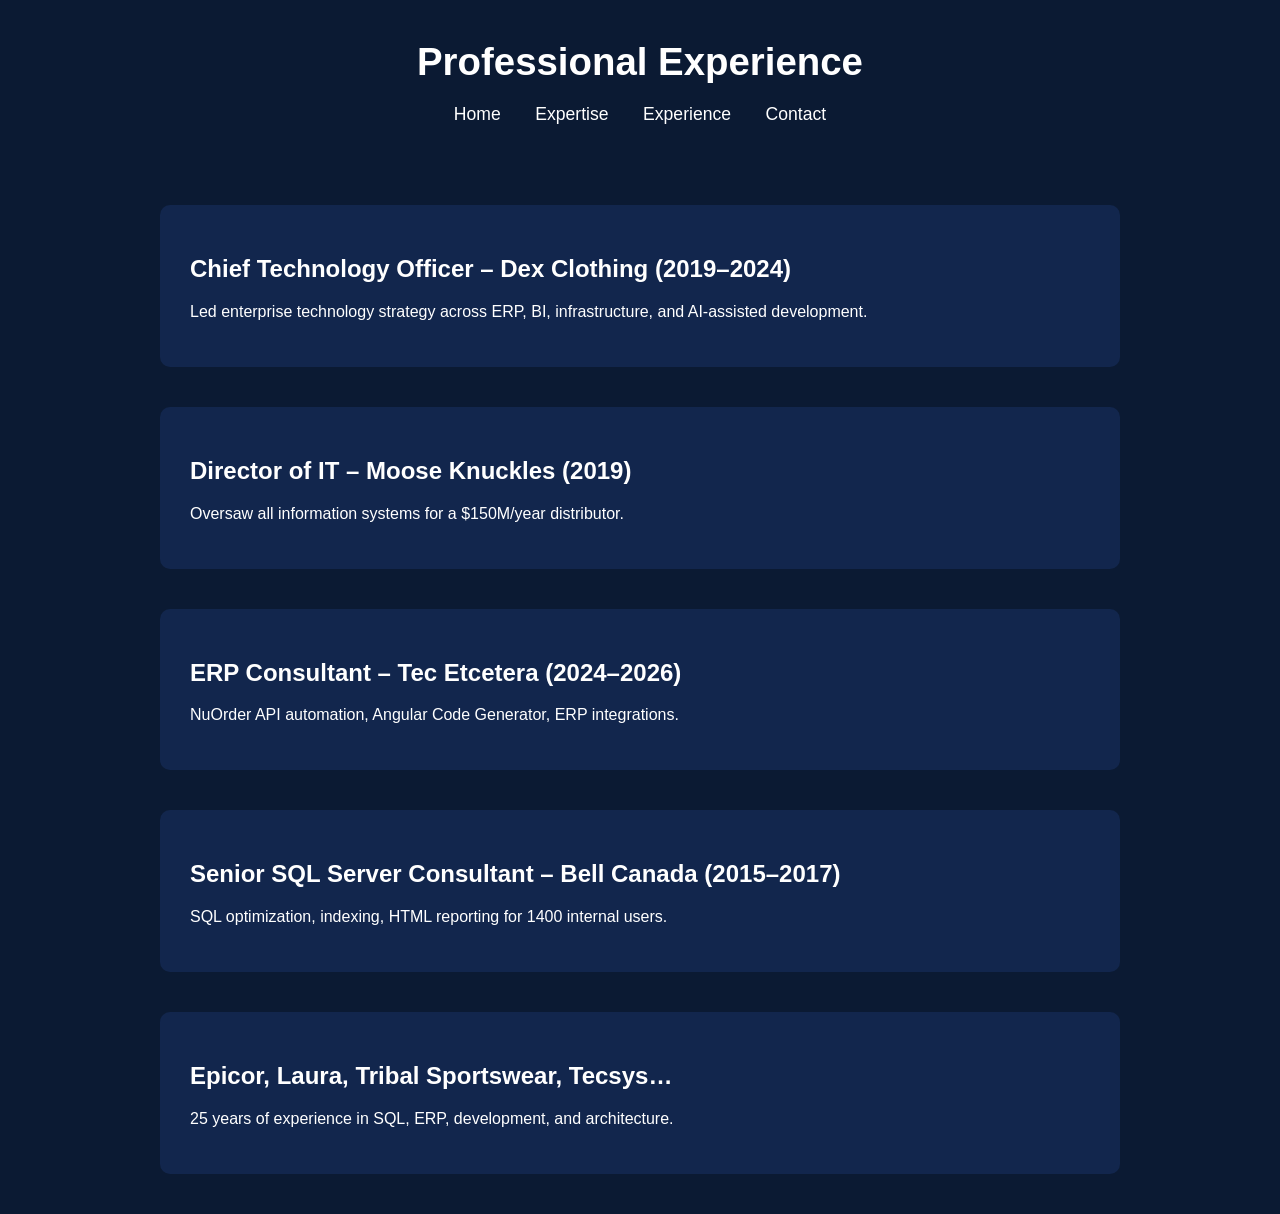
==== experience-en.html @ fb2dedbb "Initial commit" ====
﻿<!DOCTYPE html>
<html lang="en">
<head>
    <meta charset="UTF-8">
    <title>Experience – Tec Etcetera</title>
    <link rel="stylesheet" href="css/style.css">
</head>

<body>

    <header>
        <h1>Professional Experience</h1>
        <nav>
            <a href="index-en.html">Home</a>
            <a href="expertise-en.html">Expertise</a>
            <a href="experience-en.html">Experience</a>
            <a href="contact-en.html">Contact</a>
        </nav>
    </header>

    <div class="section">
        <h2>Chief Technology Officer – Dex Clothing (2019–2024)</h2>
        <p>Led enterprise technology strategy across ERP, BI, infrastructure, and AI-assisted development.</p>
    </div>

    <div class="section">
        <h2>Director of IT – Moose Knuckles (2019)</h2>
        <p>Oversaw all information systems for a $150M/year distributor.</p>
    </div>

    <div class="section">
        <h2>ERP Consultant – Tec Etcetera (2024–2026)</h2>
        <p>NuOrder API automation, Angular Code Generator, ERP integrations.</p>
    </div>

    <div class="section">
        <h2>Senior SQL Server Consultant – Bell Canada (2015–2017)</h2>
        <p>SQL optimization, indexing, HTML reporting for 1400 internal users.</p>
    </div>

    <div class="section">
        <h2>Epicor, Laura, Tribal Sportswear, Tecsys…</h2>
        <p>25 years of experience in SQL, ERP, development, and architecture.</p>
    </div>

</body>
</html>
---- css/style.css ----
/*body {
    font-family: 'Montserrat', sans-serif;
    margin: 0;
    background: url('../images/background.jpg') no-repeat center center fixed;
    background-size: cover;
    color: #fff;
}*/

body {
    font-family: 'Montserrat', sans-serif;
    margin: 0;
    background: #0b1a33;
    color: #fff;
}

header {
    text-align: center;
    padding: 40px 20px;
}

    header img {
        width: 240px;
        margin-bottom: 20px;
    }

h1 {
    font-size: 2.4em;
    margin: 0;
}

nav {
    text-align: center;
    margin-top: 20px;
}

    nav a {
        color: #fff;
        margin: 0 15px;
        text-decoration: none;
        font-size: 1.1em;
    }

.section {
    max-width: 900px;
    margin: 40px auto;
    background: #12264d;
    padding: 30px;
    border-radius: 10px;
}

.services {
    display: flex;
    flex-wrap: wrap;
    gap: 20px;
}

.service {
    flex: 1;
    min-width: 250px;
    background: #1b335f;
    padding: 20px;
    border-radius: 8px;
}

footer {
    text-align: center;
    padding: 20px;
    opacity: 0.7;
}

.lang-menu {
    text-align: right;
    margin: 10px 20px 0 0;
    font-size: 1em;
}

    .lang-menu a {
        color: #fff;
        text-decoration: none;
        margin: 0 5px;
        opacity: 0.85;
    }

        .lang-menu a:hover {
            opacity: 1;
            text-decoration: underline;
        }
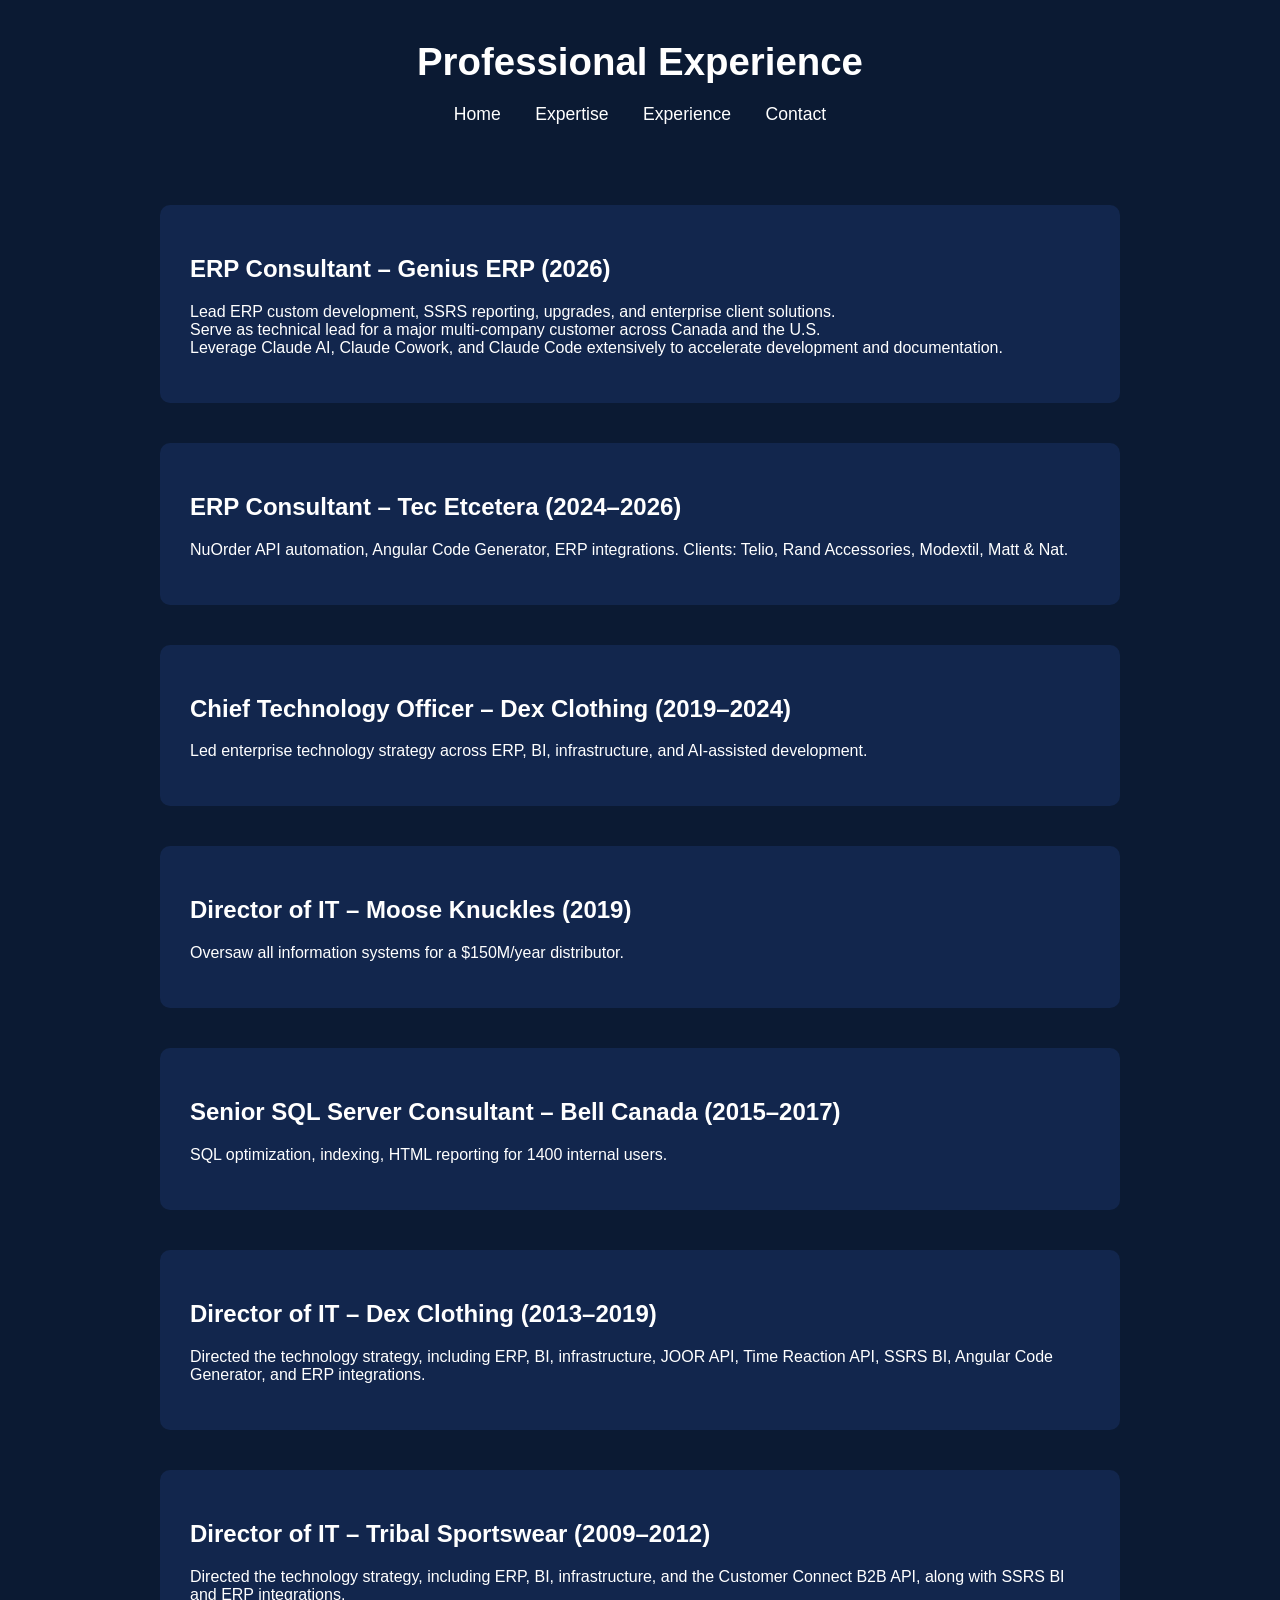
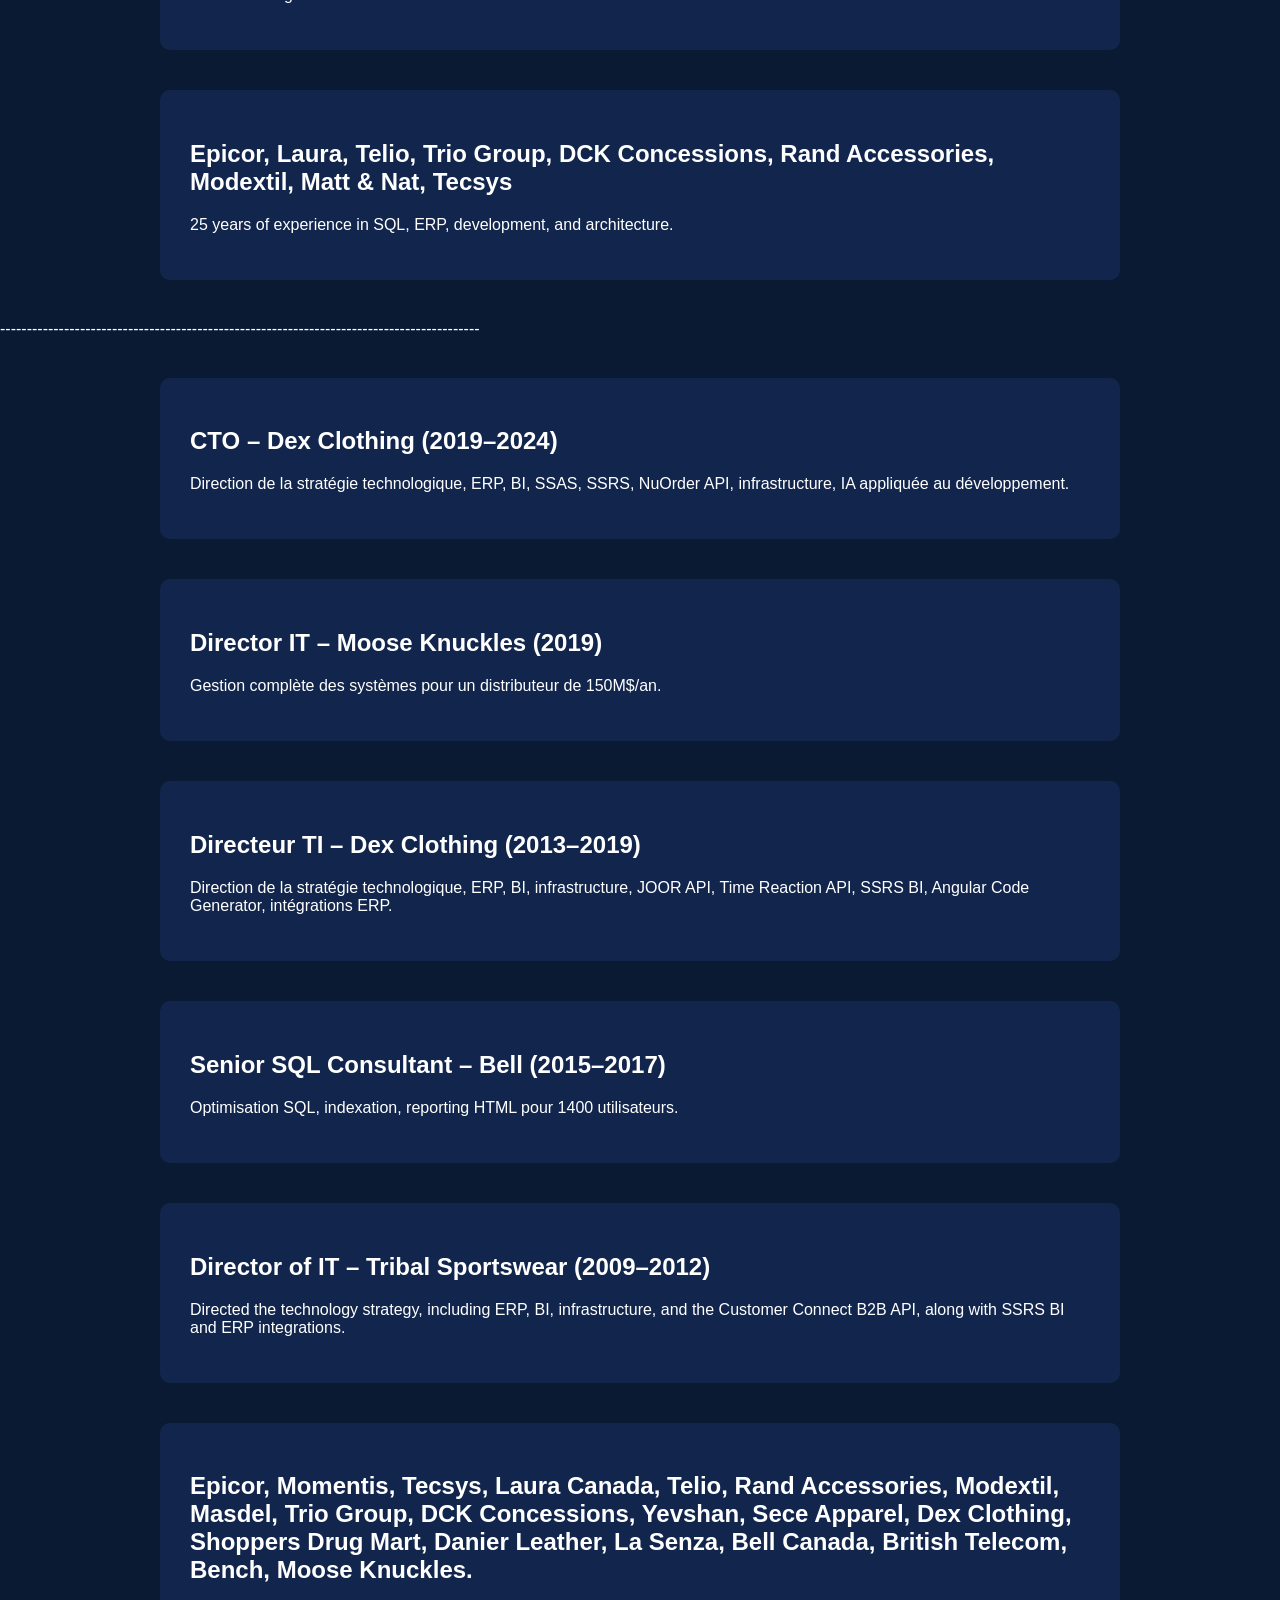
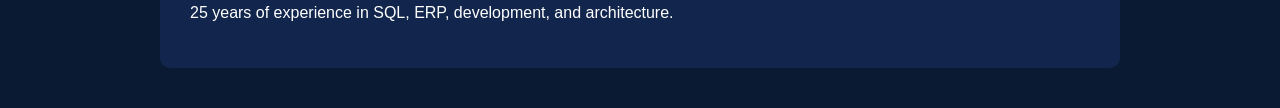
==== commit 7439643a: "Add files via upload" ====
--- a/experience-en.html
+++ b/experience-en.html
@@ -1,47 +1,97 @@
-﻿<!DOCTYPE html>
-<html lang="en">
-<head>
-    <meta charset="UTF-8">
-    <title>Experience – Tec Etcetera</title>
-    <link rel="stylesheet" href="css/style.css">
-</head>
-
-<body>
-
-    <header>
-        <h1>Professional Experience</h1>
-        <nav>
-            <a href="index-en.html">Home</a>
-            <a href="expertise-en.html">Expertise</a>
-            <a href="experience-en.html">Experience</a>
-            <a href="contact-en.html">Contact</a>
-        </nav>
-    </header>
-
-    <div class="section">
-        <h2>Chief Technology Officer – Dex Clothing (2019–2024)</h2>
-        <p>Led enterprise technology strategy across ERP, BI, infrastructure, and AI-assisted development.</p>
-    </div>
-
-    <div class="section">
-        <h2>Director of IT – Moose Knuckles (2019)</h2>
-        <p>Oversaw all information systems for a $150M/year distributor.</p>
-    </div>
-
-    <div class="section">
-        <h2>ERP Consultant – Tec Etcetera (2024–2026)</h2>
-        <p>NuOrder API automation, Angular Code Generator, ERP integrations.</p>
-    </div>
-
-    <div class="section">
-        <h2>Senior SQL Server Consultant – Bell Canada (2015–2017)</h2>
-        <p>SQL optimization, indexing, HTML reporting for 1400 internal users.</p>
-    </div>
-
-    <div class="section">
-        <h2>Epicor, Laura, Tribal Sportswear, Tecsys…</h2>
-        <p>25 years of experience in SQL, ERP, development, and architecture.</p>
-    </div>
-
-</body>
-</html>
+﻿<!DOCTYPE html>
+<html lang="en">
+<head>
+    <meta charset="UTF-8">
+    <title>Experience – Tec Etcetera</title>
+    <link rel="stylesheet" href="css/style.css">
+</head>
+
+<body>
+
+    <header>
+        <h1>Professional Experience</h1>
+        <nav>
+            <a href="index-en.html">Home</a>
+            <a href="expertise-en.html">Expertise</a>
+            <a href="experience-en.html">Experience</a>
+            <a href="contact-en.html">Contact</a>
+        </nav>
+    </header>
+
+    <div class="section">
+        <h2>ERP Consultant – Genius ERP (2026)</h2>
+        <p>Lead ERP custom development, SSRS reporting, upgrades, and enterprise client solutions.<br/>
+           Serve as technical lead for a major multi-company customer across Canada and the U.S.<br/>
+           Leverage Claude AI, Claude Cowork, and Claude Code extensively to accelerate development and documentation.</p>
+    </div>
+
+    <div class="section">
+        <h2>ERP Consultant – Tec Etcetera (2024–2026)</h2>
+        <p>NuOrder API automation, Angular Code Generator, ERP integrations. Clients: Telio, Rand Accessories, Modextil, Matt & Nat.</p>
+    </div>
+
+    <div class="section">
+        <h2>Chief Technology Officer – Dex Clothing (2019–2024)</h2>
+        <p>Led enterprise technology strategy across ERP, BI, infrastructure, and AI-assisted development.</p>
+    </div>
+
+    <div class="section">
+        <h2>Director of IT – Moose Knuckles (2019)</h2>
+        <p>Oversaw all information systems for a $150M/year distributor.</p>
+    </div>
+
+    <div class="section">
+        <h2>Senior SQL Server Consultant – Bell Canada (2015–2017)</h2>
+        <p>SQL optimization, indexing, HTML reporting for 1400 internal users.</p>
+    </div>
+
+    <div class="section">
+        <h2>Director of IT – Dex Clothing (2013–2019)</h2>
+        <p>Directed the technology strategy, including ERP, BI, infrastructure, JOOR API, Time Reaction API, SSRS BI, Angular Code Generator, and ERP integrations.</p>
+    </div>
+
+    <div class="section">
+        <h2>Director of IT – Tribal Sportswear (2009–2012)</h2>
+        <p>Directed the technology strategy, including ERP, BI, infrastructure, and the Customer Connect B2B API, along with SSRS BI and ERP integrations.</p>
+    </div>
+
+    <div class="section">
+        <h2>Epicor, Laura, Telio, Trio Group, DCK Concessions, Rand Accessories, Modextil, Matt & Nat, Tecsys</h2>
+        <p>25 years of experience in SQL, ERP, development, and architecture.</p>
+    </div>
+
+    ------------------------------------------------------------------------------------------
+
+    <div class="section">
+        <h2>CTO – Dex Clothing (2019–2024)</h2>
+        <p>Direction de la stratégie technologique, ERP, BI, SSAS, SSRS, NuOrder API, infrastructure, IA appliquée au développement.</p>
+    </div>
+
+    <div class="section">
+        <h2>Director IT – Moose Knuckles (2019)</h2>
+        <p>Gestion complète des systèmes pour un distributeur de 150M$/an.</p>
+    </div>
+
+    <div class="section">
+        <h2>Directeur TI – Dex Clothing (2013–2019)</h2>
+        <p>Direction de la stratégie technologique, ERP, BI, infrastructure, JOOR API, Time Reaction API, SSRS BI, Angular Code Generator, intégrations ERP.</p>
+    </div>
+
+    <div class="section">
+        <h2>Senior SQL Consultant – Bell (2015–2017)</h2>
+        <p>Optimisation SQL, indexation, reporting HTML pour 1400 utilisateurs.</p>
+    </div>
+
+    <div class="section">
+        <h2>Director of IT – Tribal Sportswear (2009–2012)</h2>
+        <p>Directed the technology strategy, including ERP, BI, infrastructure, and the Customer Connect B2B API, along with SSRS BI and ERP integrations.</p>
+    </div>
+
+    <div class="section">
+        <h2>Epicor, Momentis, Tecsys, Laura Canada, Telio, Rand Accessories, Modextil, Masdel, Trio Group, DCK Concessions, Yevshan, Sece Apparel, Dex Clothing, Shoppers Drug Mart, Danier Leather, La Senza, Bell Canada, British Telecom, Bench, Moose Knuckles.</h2>
+        <p>25 years of experience in SQL, ERP, development, and architecture.</p>
+    </div>
+
+
+</body>
+</html>
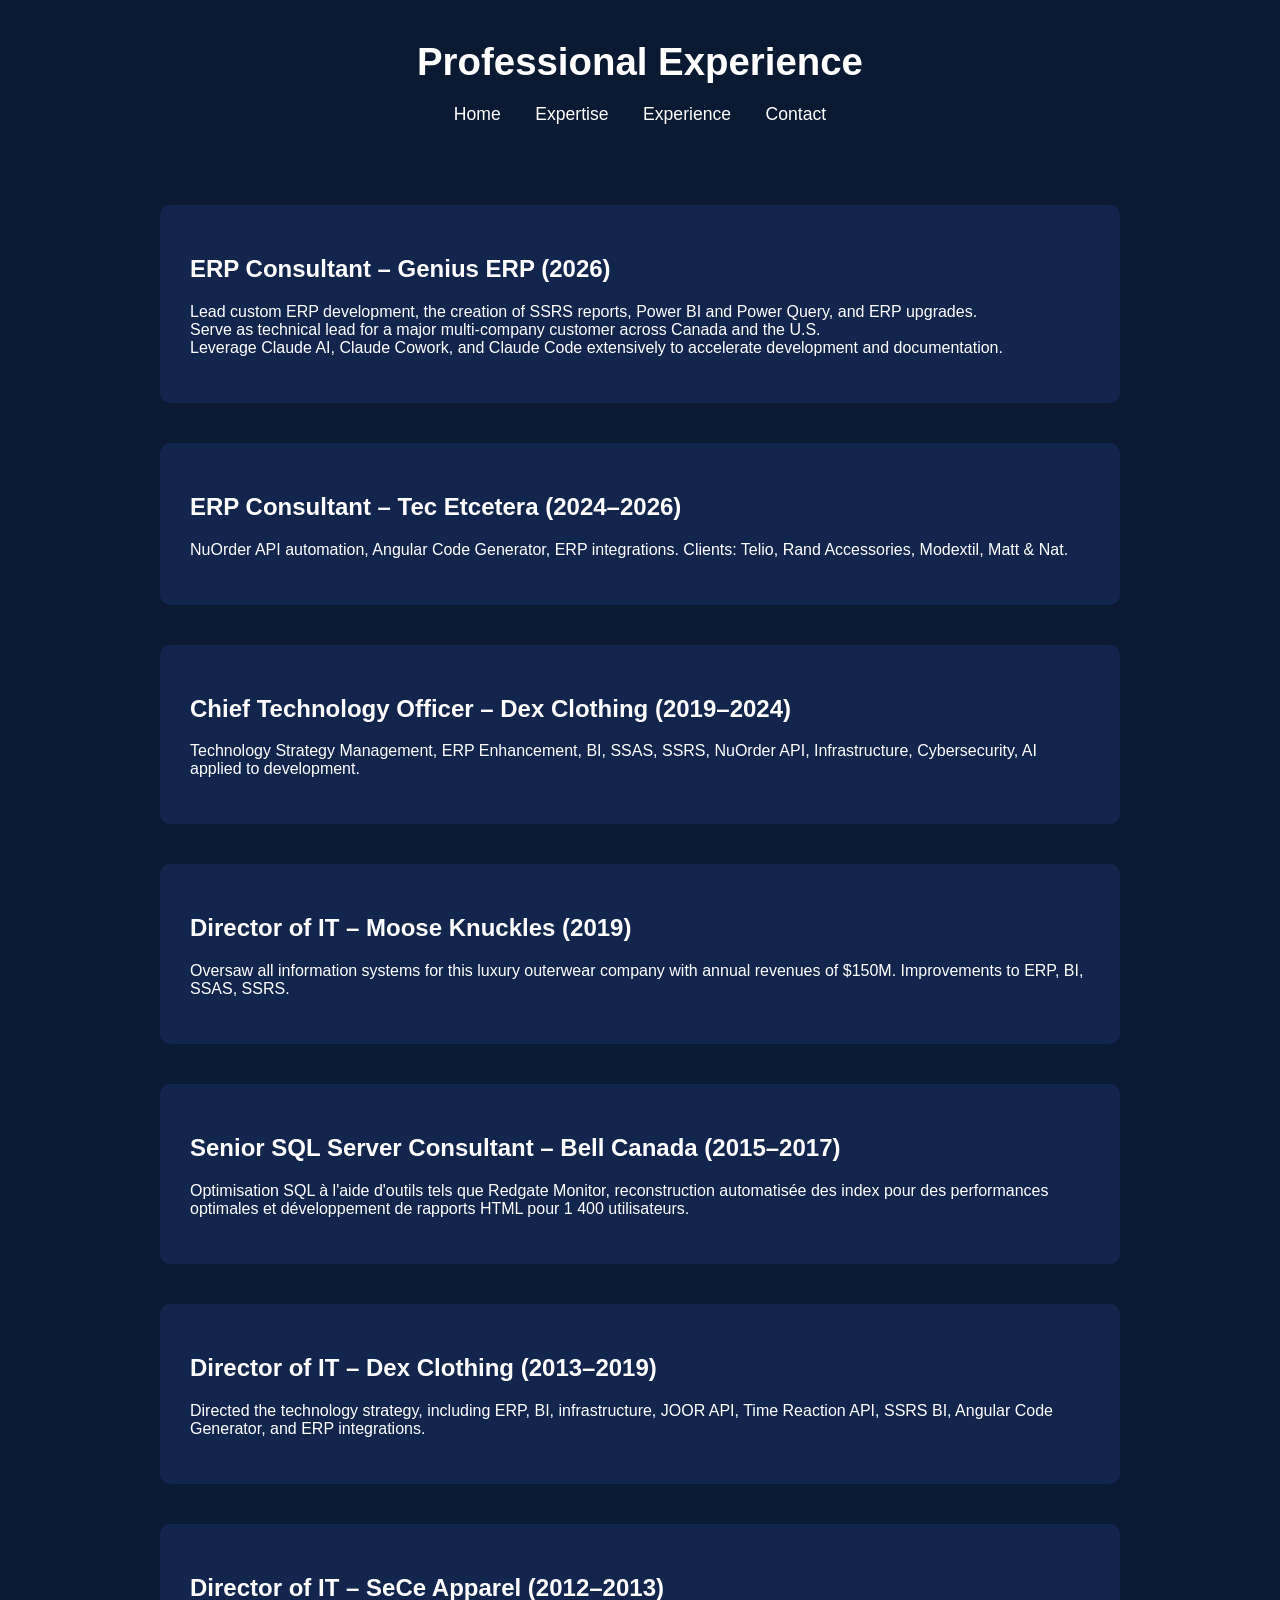
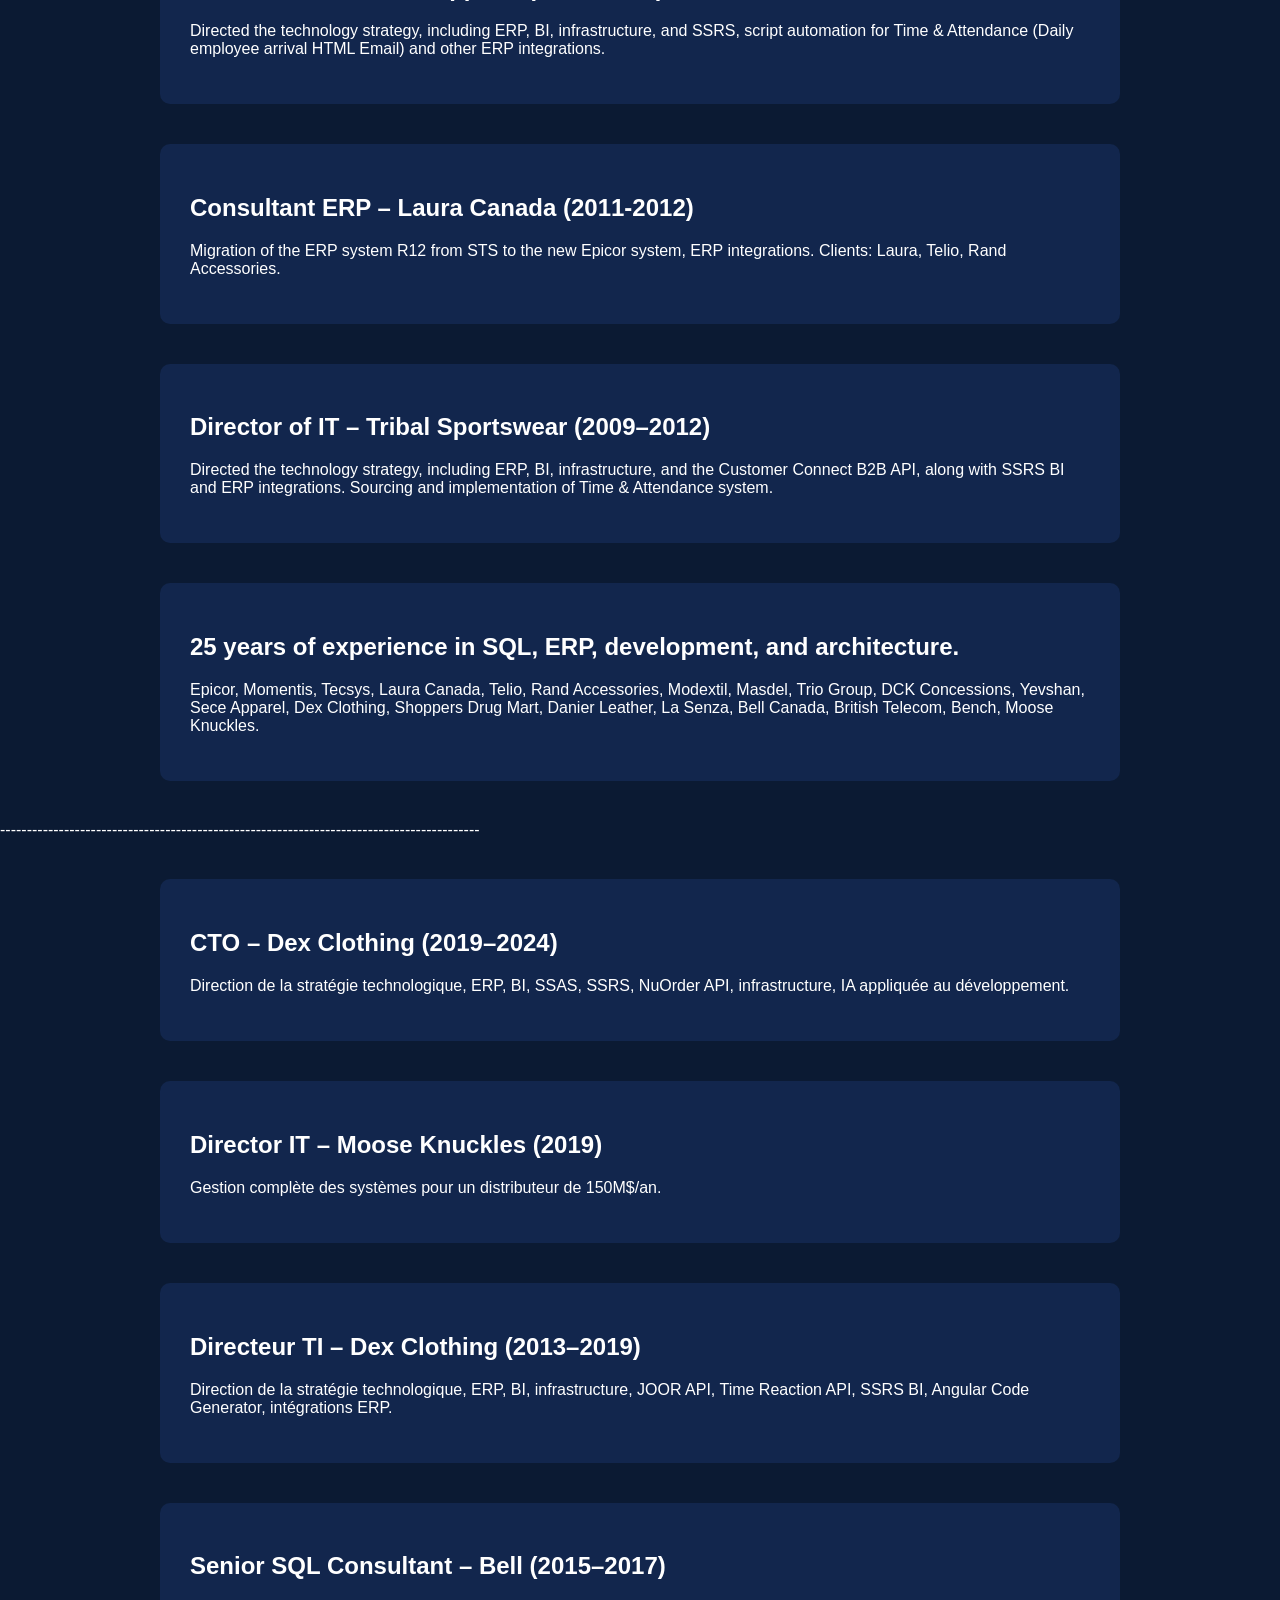
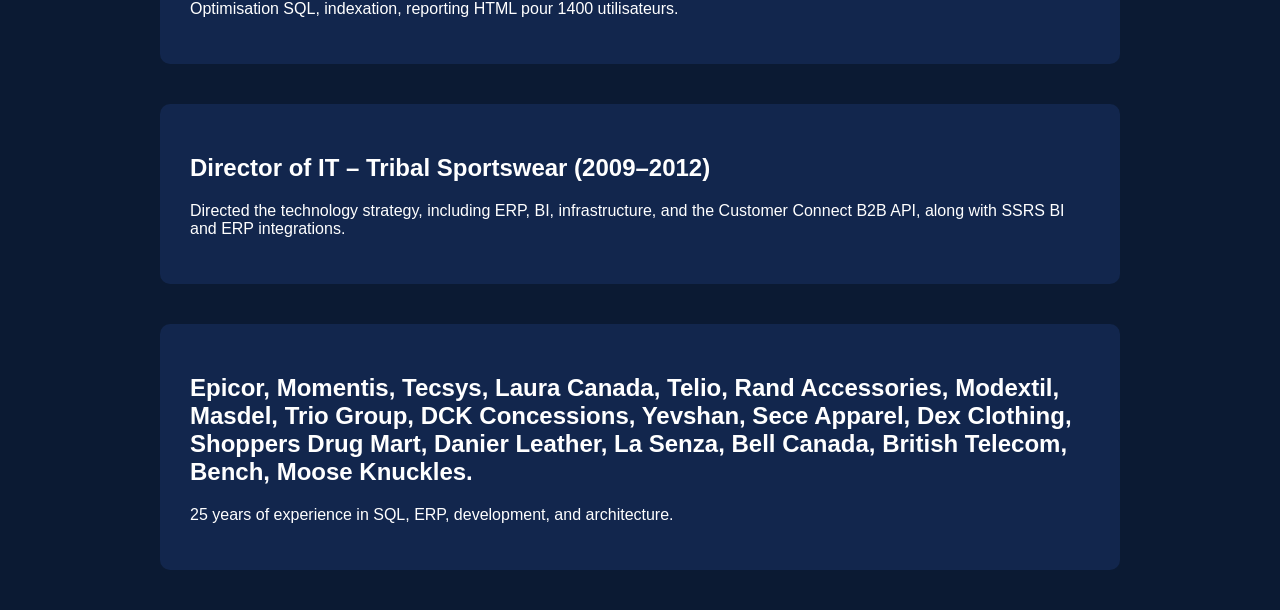
==== commit b5f3a0d0: "Add files via upload" ====
--- a/experience-en.html
+++ b/experience-en.html
@@ -20,7 +20,7 @@
 
     <div class="section">
         <h2>ERP Consultant – Genius ERP (2026)</h2>
-        <p>Lead ERP custom development, SSRS reporting, upgrades, and enterprise client solutions.<br/>
+        <p>Lead custom ERP development, the creation of SSRS reports, Power BI and Power Query, and ERP upgrades.<br/>
            Serve as technical lead for a major multi-company customer across Canada and the U.S.<br/>
            Leverage Claude AI, Claude Cowork, and Claude Code extensively to accelerate development and documentation.</p>
     </div>
@@ -32,17 +32,17 @@
 
     <div class="section">
         <h2>Chief Technology Officer – Dex Clothing (2019–2024)</h2>
-        <p>Led enterprise technology strategy across ERP, BI, infrastructure, and AI-assisted development.</p>
+        <p>Technology Strategy Management, ERP Enhancement, BI, SSAS, SSRS, NuOrder API, Infrastructure, Cybersecurity, AI applied to development.</p>
     </div>
 
     <div class="section">
         <h2>Director of IT – Moose Knuckles (2019)</h2>
-        <p>Oversaw all information systems for a $150M/year distributor.</p>
+        <p>Oversaw all information systems for this luxury outerwear company with annual revenues of $150M. Improvements to ERP, BI, SSAS, SSRS.</p>
     </div>
 
     <div class="section">
         <h2>Senior SQL Server Consultant – Bell Canada (2015–2017)</h2>
-        <p>SQL optimization, indexing, HTML reporting for 1400 internal users.</p>
+        <p>Optimisation SQL à l'aide d'outils tels que Redgate Monitor, reconstruction automatisée des index pour des performances optimales et développement de rapports HTML pour 1 400 utilisateurs.</p>
     </div>
 
     <div class="section">
@@ -51,13 +51,23 @@
     </div>
 
     <div class="section">
+        <h2>Director of IT – SeCe Apparel (2012–2013)</h2>
+        <p>Directed the technology strategy, including ERP, BI, infrastructure, and SSRS, script automation for Time & Attendance (Daily employee arrival HTML Email) and other ERP integrations.</p>
+    </div>
+    
+    <div class="section">
+        <h2>Consultant ERP – Laura Canada (2011-2012)</h2>
+        <p>Migration of the ERP system R12 from STS to the new Epicor system, ERP integrations. Clients: Laura, Telio, Rand Accessories.</p>
+    </div>
+    
+    <div class="section">
         <h2>Director of IT – Tribal Sportswear (2009–2012)</h2>
-        <p>Directed the technology strategy, including ERP, BI, infrastructure, and the Customer Connect B2B API, along with SSRS BI and ERP integrations.</p>
+        <p>Directed the technology strategy, including ERP, BI, infrastructure, and the Customer Connect B2B API, along with SSRS BI and ERP integrations.  Sourcing and implementation of Time & Attendance system.</p>
     </div>
 
     <div class="section">
-        <h2>Epicor, Laura, Telio, Trio Group, DCK Concessions, Rand Accessories, Modextil, Matt & Nat, Tecsys</h2>
-        <p>25 years of experience in SQL, ERP, development, and architecture.</p>
+        <h2>25 years of experience in SQL, ERP, development, and architecture.</h2>
+        <p>Epicor, Momentis, Tecsys, Laura Canada, Telio, Rand Accessories, Modextil, Masdel, Trio Group, DCK Concessions, Yevshan, Sece Apparel, Dex Clothing, Shoppers Drug Mart, Danier Leather, La Senza, Bell Canada, British Telecom, Bench, Moose Knuckles.</p>
     </div>
 
     ------------------------------------------------------------------------------------------
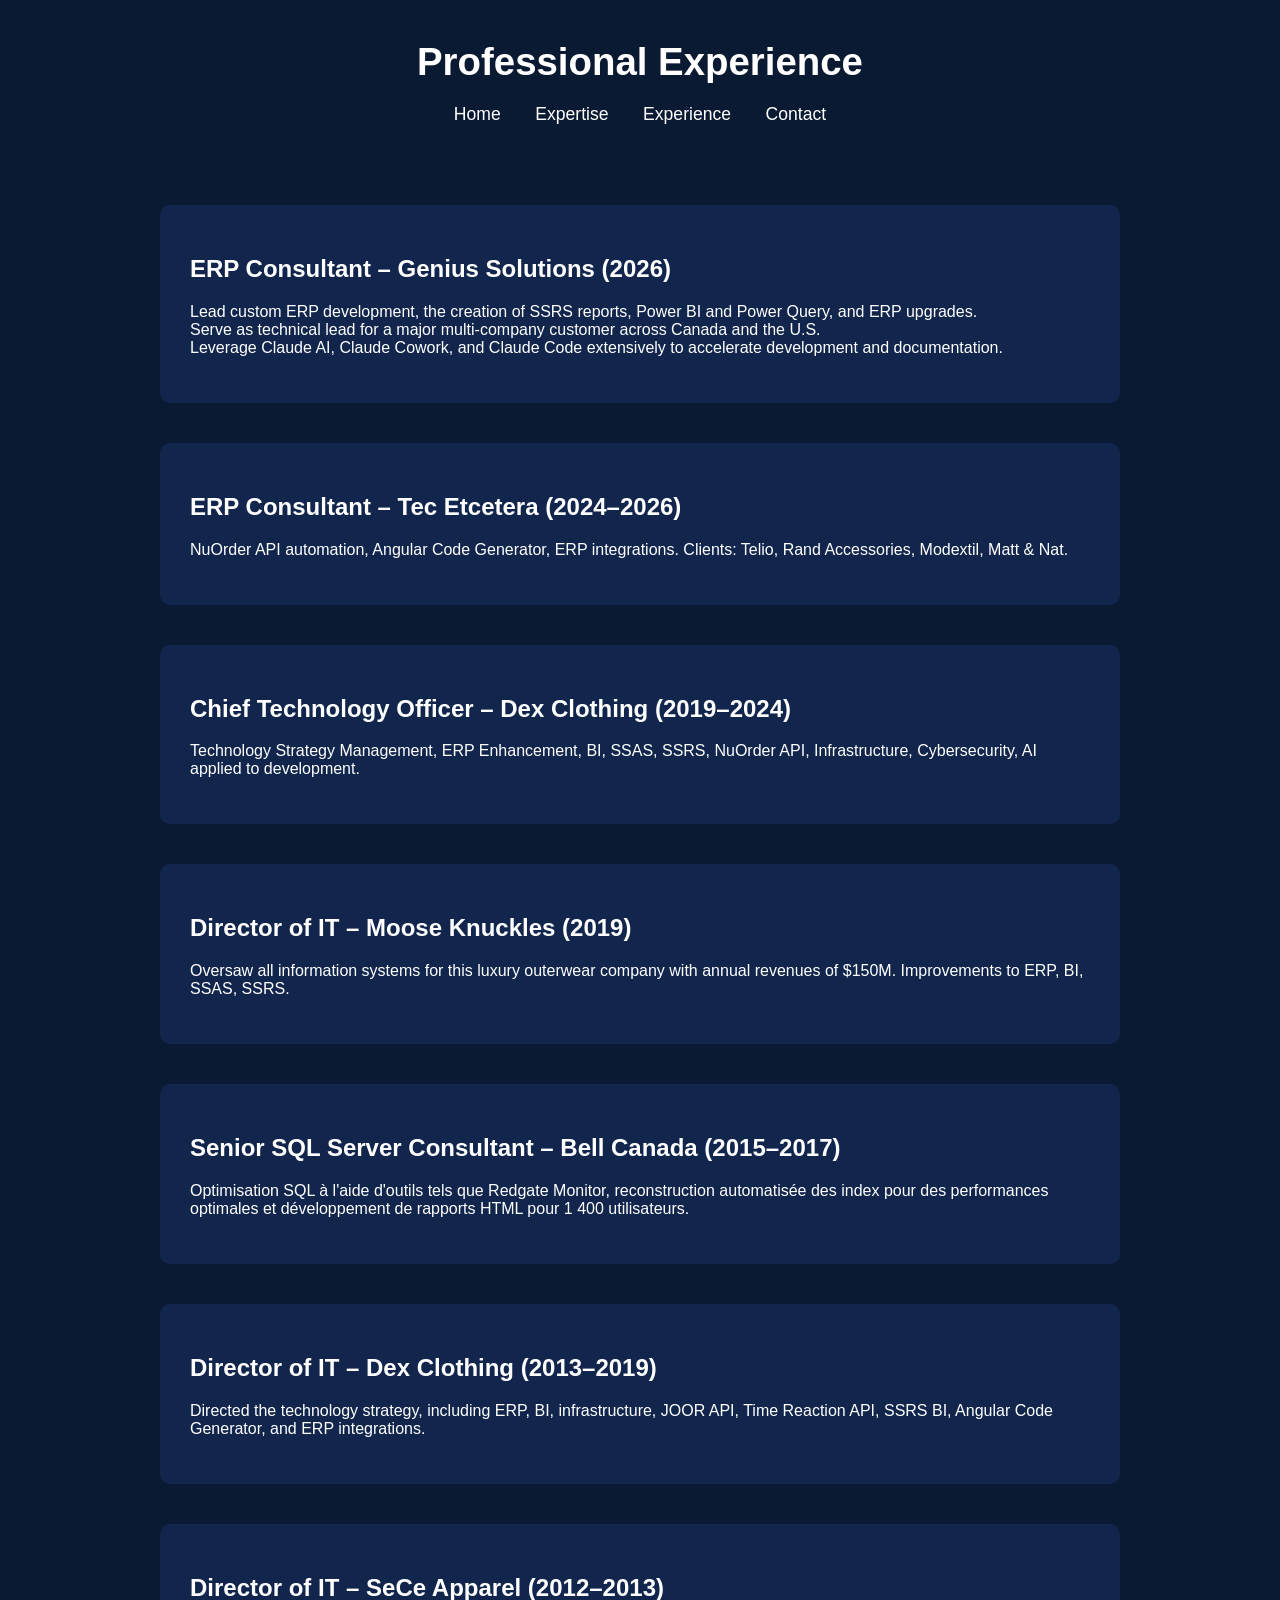
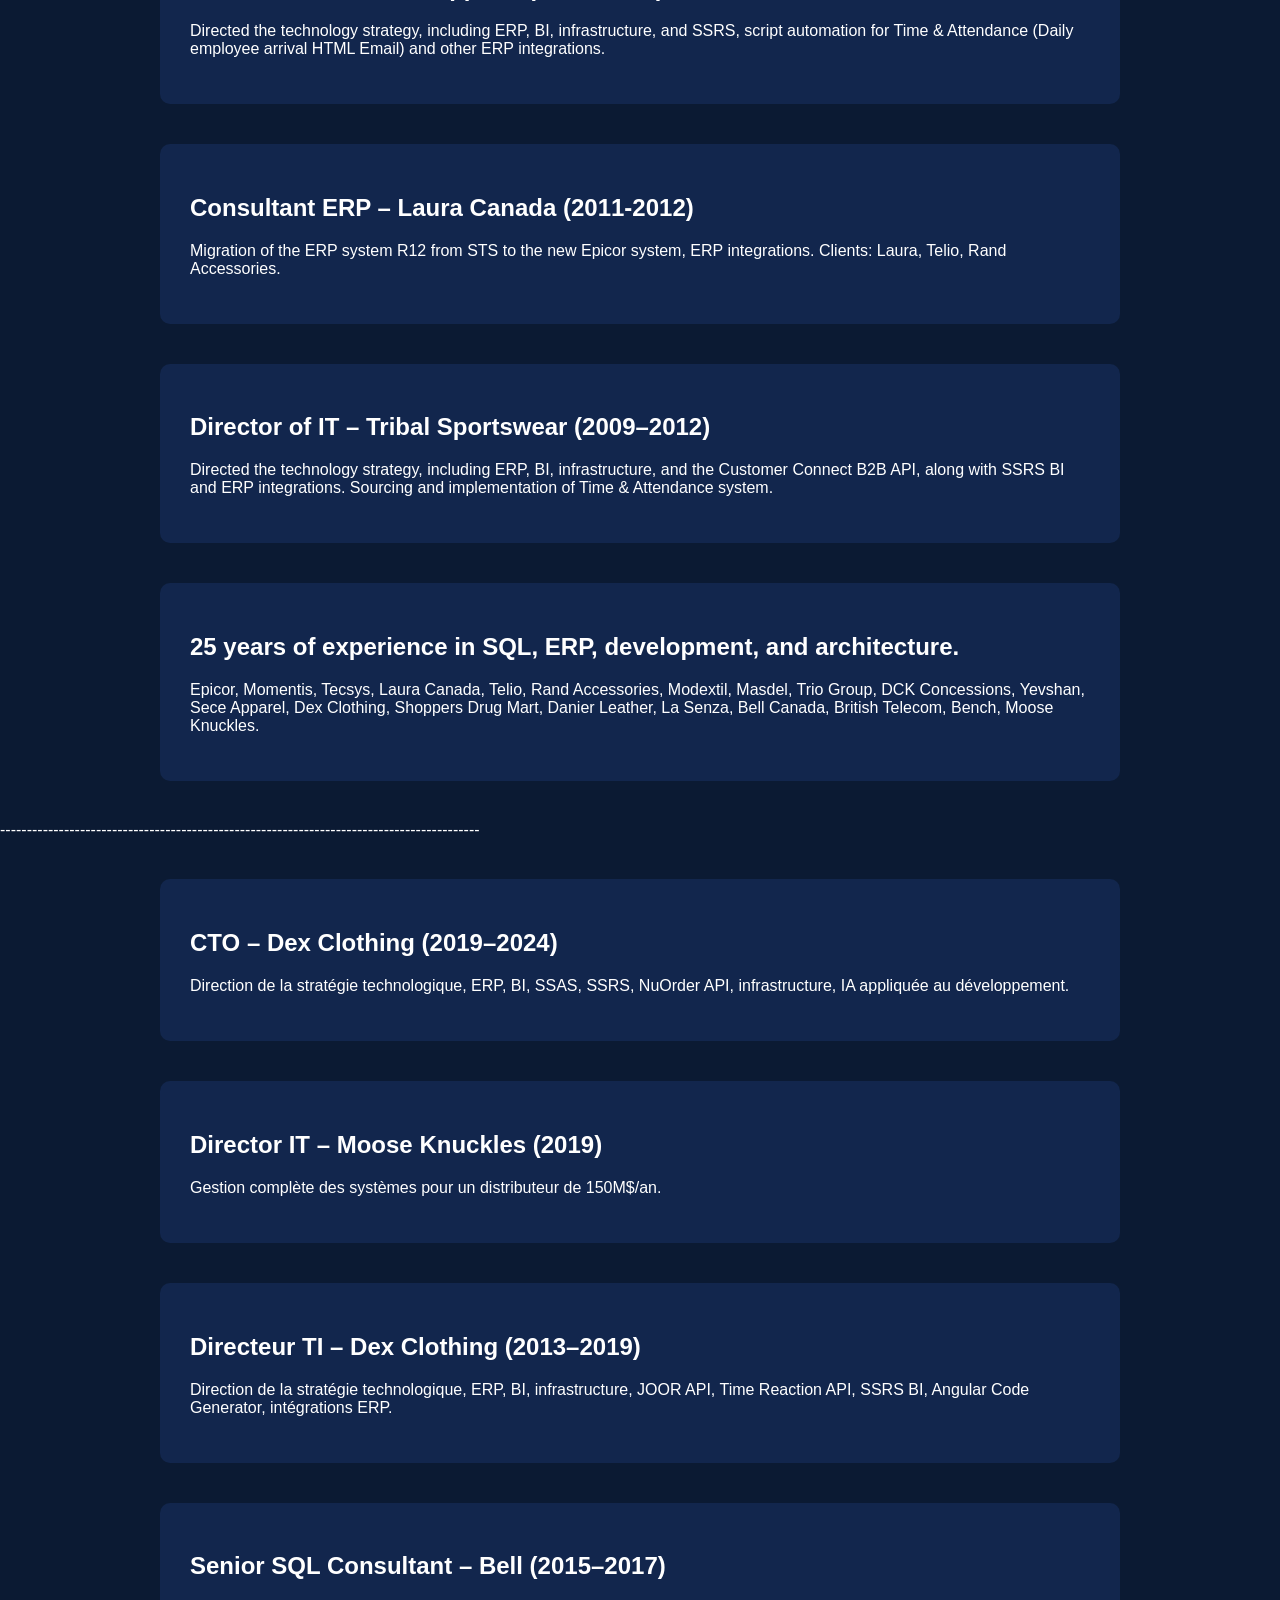
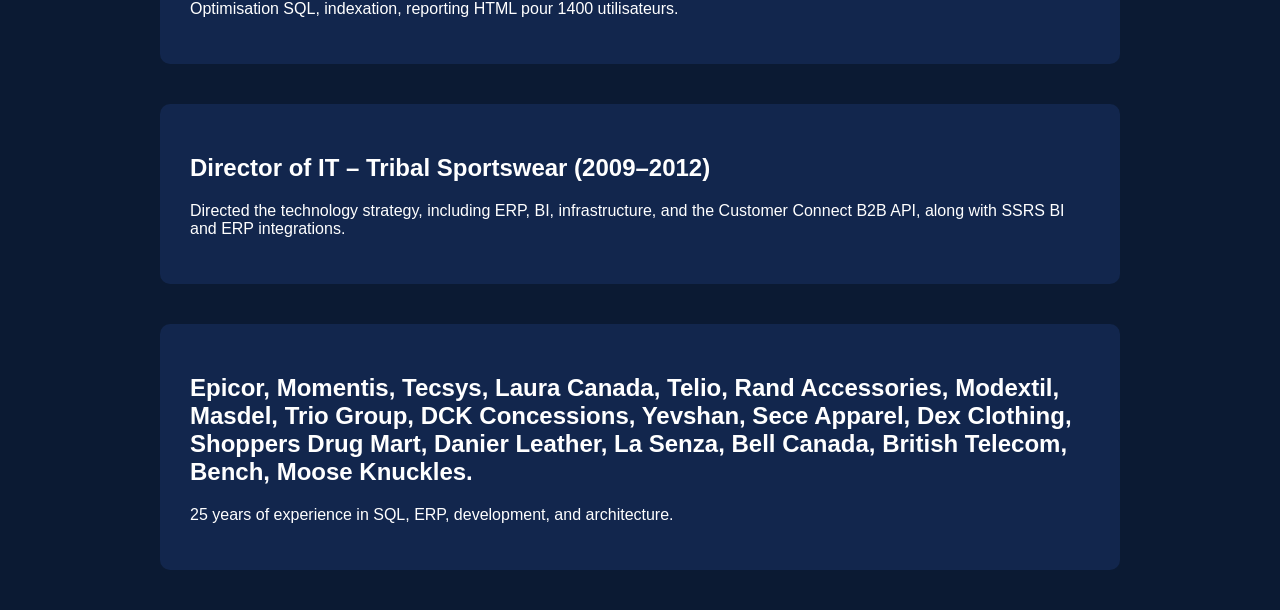
==== commit 32ac581d: "Add files via upload" ====
--- a/experience-en.html
+++ b/experience-en.html
@@ -19,7 +19,7 @@
     </header>
 
     <div class="section">
-        <h2>ERP Consultant – Genius ERP (2026)</h2>
+        <h2>ERP Consultant – Genius Solutions (2026)</h2>
         <p>Lead custom ERP development, the creation of SSRS reports, Power BI and Power Query, and ERP upgrades.<br/>
            Serve as technical lead for a major multi-company customer across Canada and the U.S.<br/>
            Leverage Claude AI, Claude Cowork, and Claude Code extensively to accelerate development and documentation.</p>
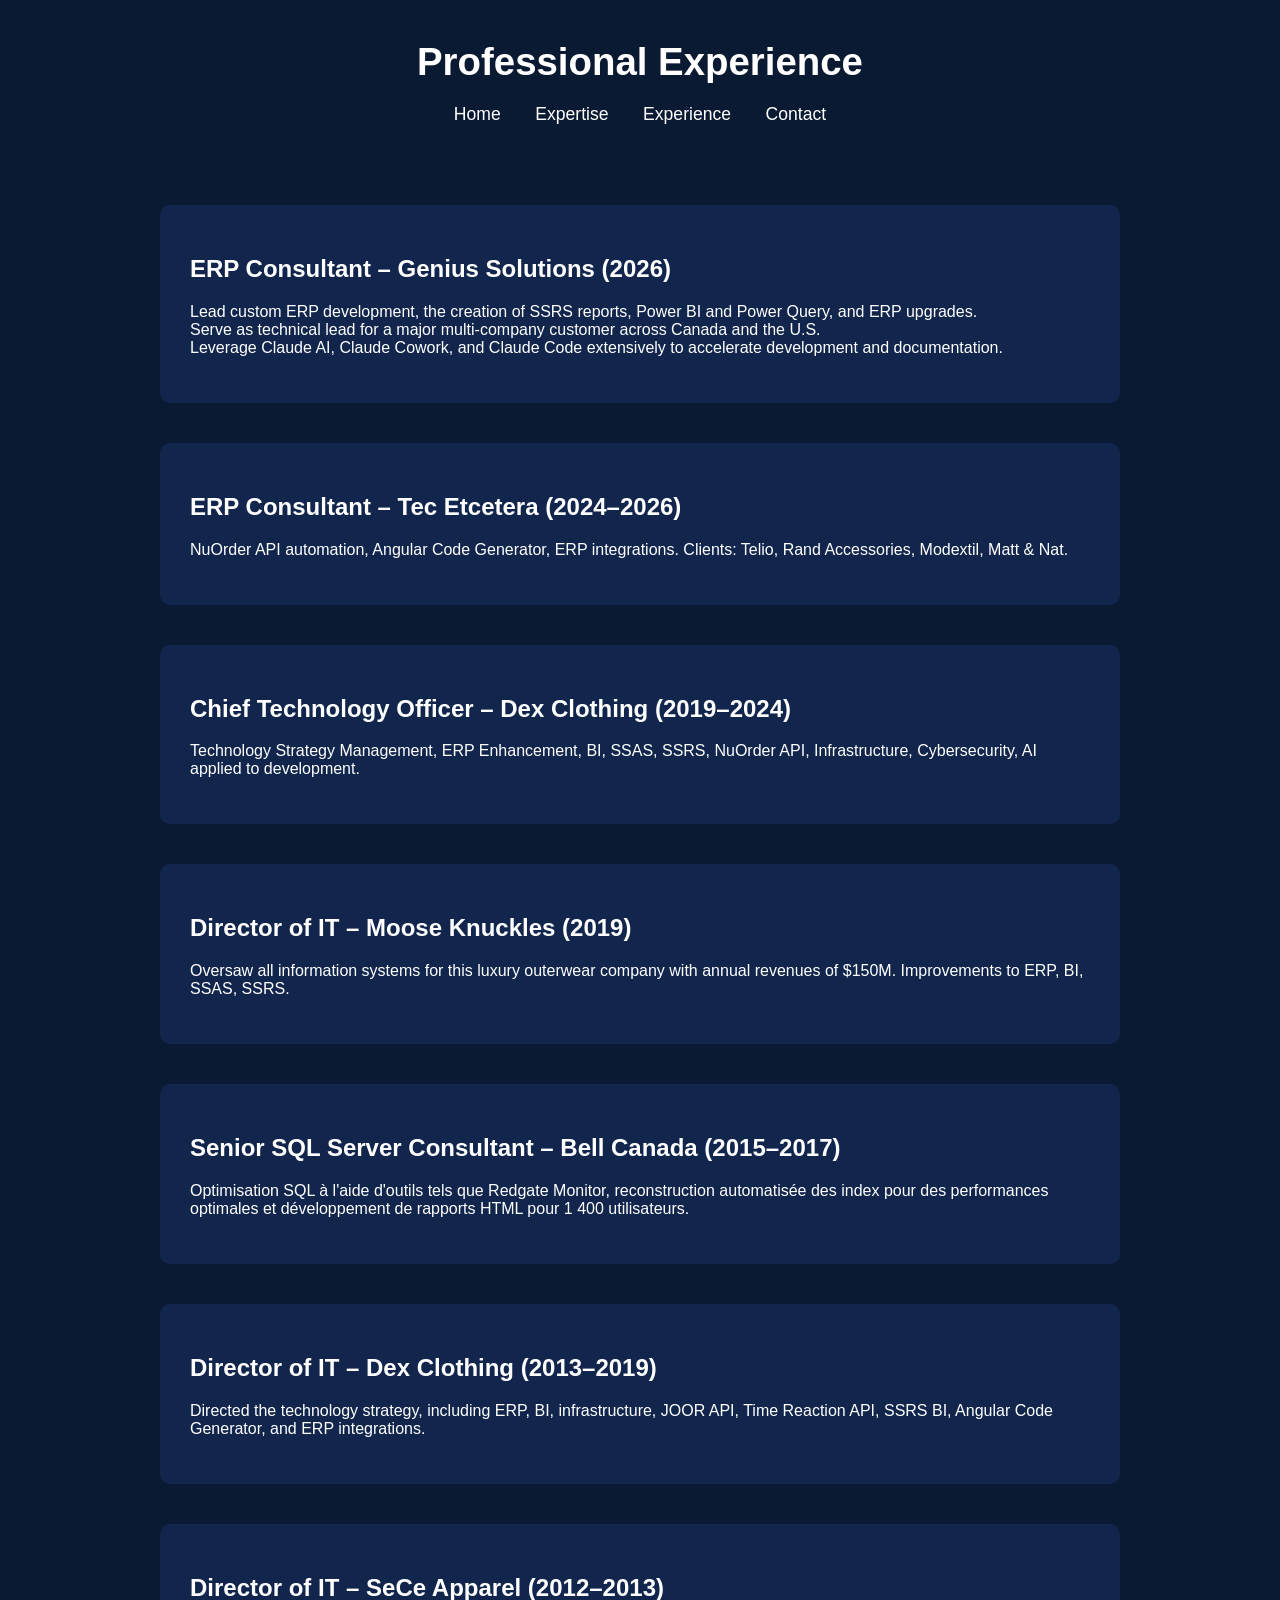
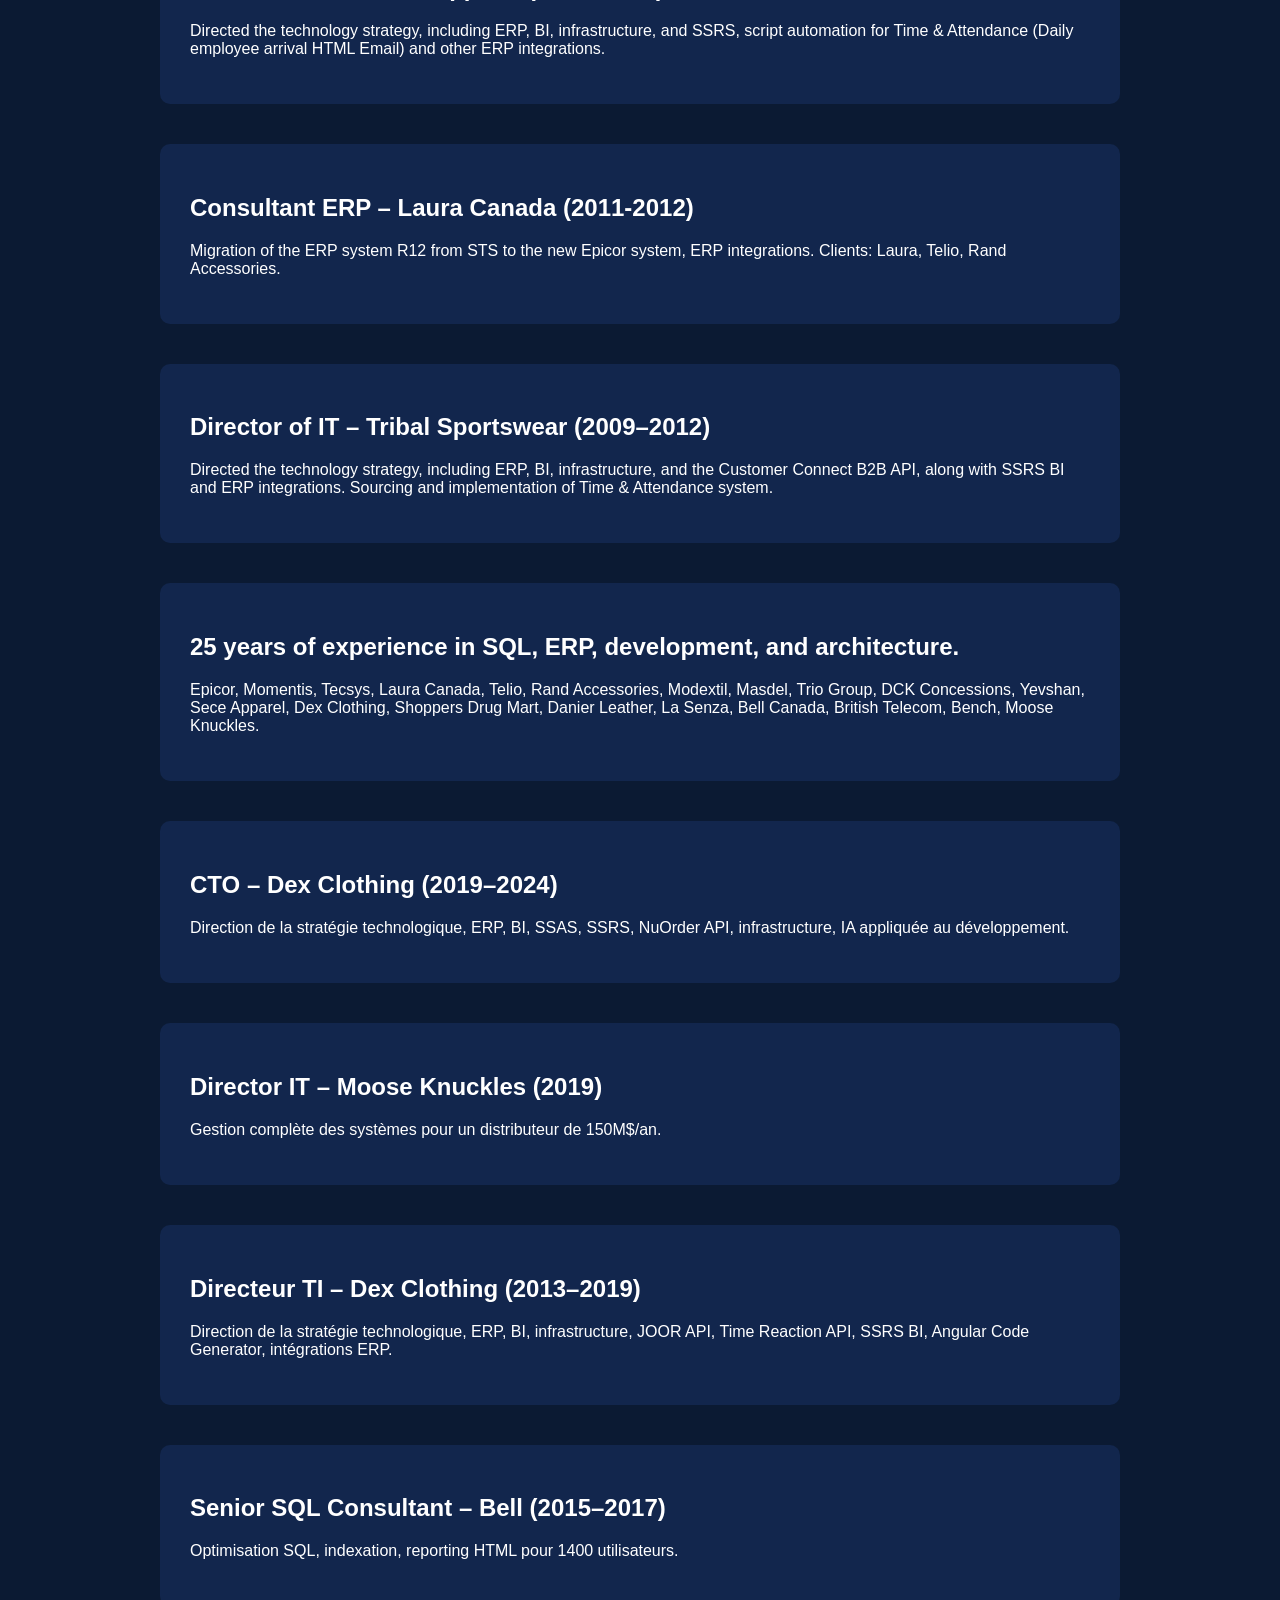
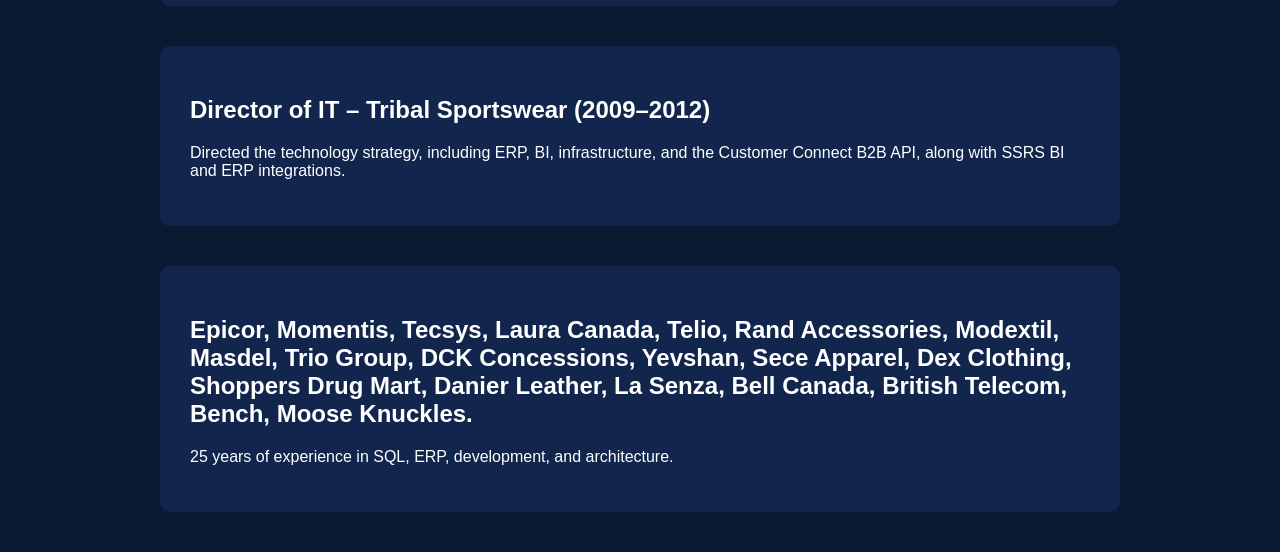
==== commit ad40c95c: "Add files via upload" ====
--- a/experience-en.html
+++ b/experience-en.html
@@ -70,9 +70,7 @@
         <p>Epicor, Momentis, Tecsys, Laura Canada, Telio, Rand Accessories, Modextil, Masdel, Trio Group, DCK Concessions, Yevshan, Sece Apparel, Dex Clothing, Shoppers Drug Mart, Danier Leather, La Senza, Bell Canada, British Telecom, Bench, Moose Knuckles.</p>
     </div>
 
-    ------------------------------------------------------------------------------------------
-
-    <div class="section">
+     <div class="section">
         <h2>CTO – Dex Clothing (2019–2024)</h2>
         <p>Direction de la stratégie technologique, ERP, BI, SSAS, SSRS, NuOrder API, infrastructure, IA appliquée au développement.</p>
     </div>
